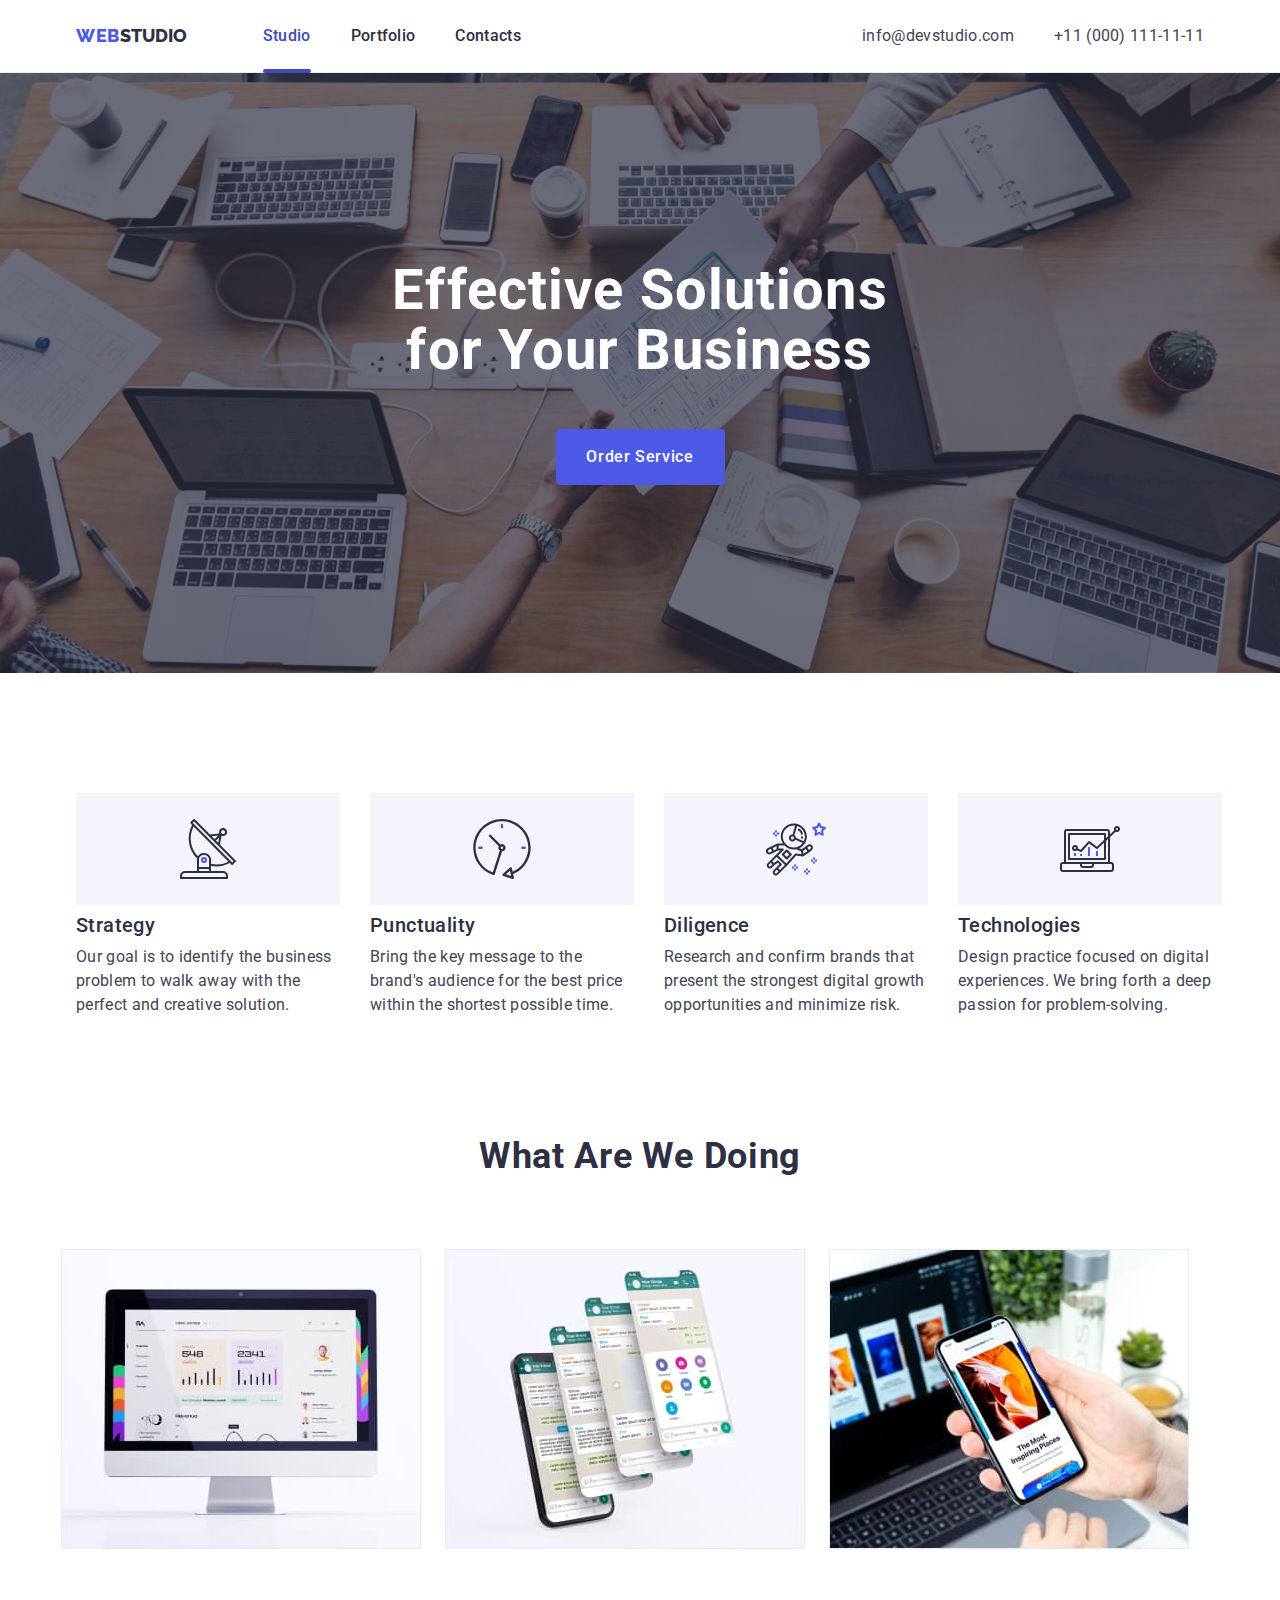
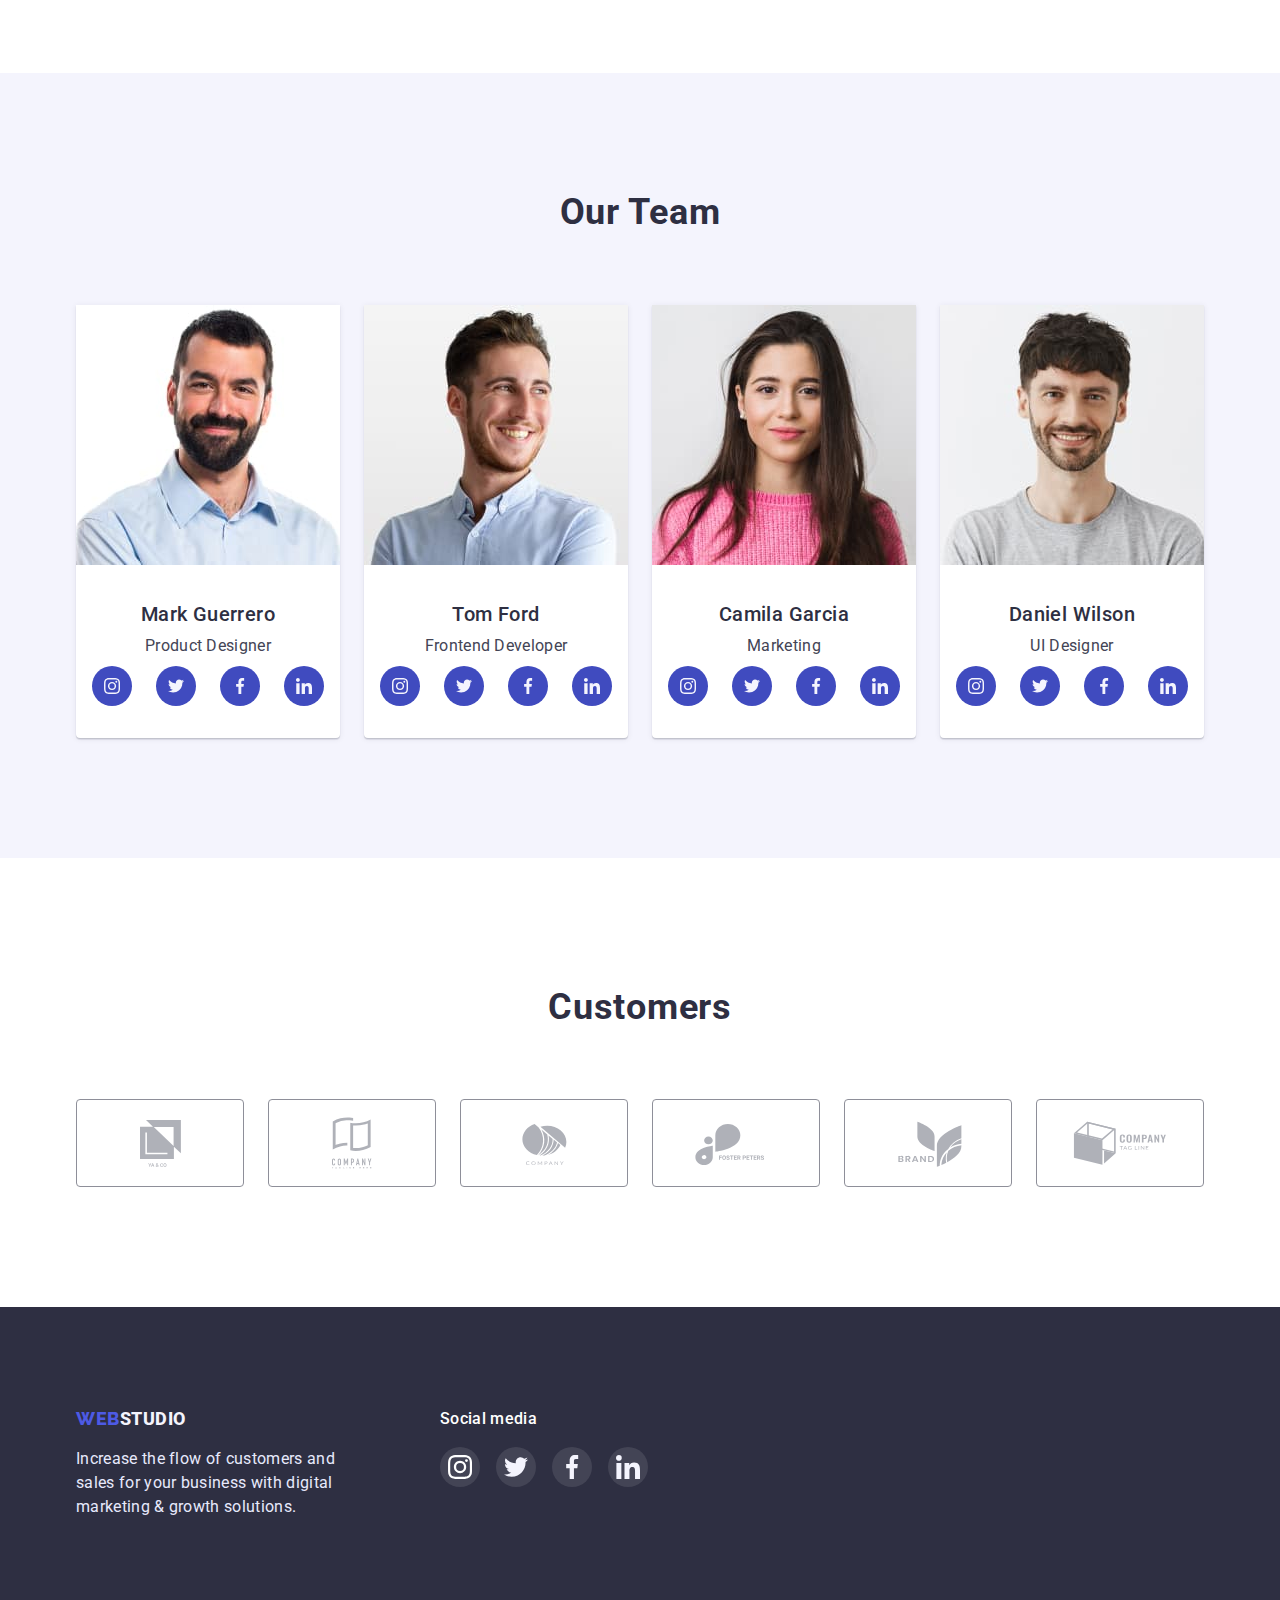
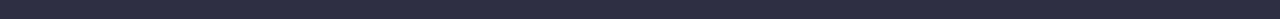
==== index.html @ 3d5b6460 "hw6 input fields" ====
<!DOCTYPE html>
<html lang="en">
  <head>
    <meta charset="UTF-8" />
    <meta http-equiv="X-UA-Compatible" content="IE=edge" />
    <meta name="viewport" content="width=device-width, initial-scale=1.0" />
    <title>Document</title>
    <link rel="preconnect" href="https://fonts.googleapis.com" />
    <link rel="preconnect" href="https://fonts.gstatic.com" crossorigin />
    <link
      href="https://fonts.googleapis.com/css2?family=Raleway:wght@400;500;600;700;800&family=Roboto:wght@400;500;700&display=swap"
      rel="stylesheet"
    />
    <link
      rel="stylesheet"
      href="https://cdnjs.cloudflare.com/ajax/libs/modern-normalize/1.1.0/modern-normalize.css"
      integrity="sha512-Y0MM+V6ymRKN2zStTqzQ227DWhhp4Mzdo6gnlRnuaNCbc+YN/ZH0sBCLTM4M0oSy9c9VKiCvd4Jk44aCLrNS5Q=="
      crossorigin="anonymous"
      referrerpolicy="no-referrer"
    />
    <link rel="stylesheet" href="./css/styles.css" />
  </head>
  <body>
    <header class="header">
      <div class="container header-container">
        <nav class="header-navigation">
          <a href="./index.html" class="header-logo link"
            ><span class="logo-blue">Web</span>Studio</a
          >
          <ul class="header-list list">
            <li class="header-item">
              <a href="./index.html" class="header-link link current">Studio</a>
            </li>
            <li class="header-item">
              <a href="./portfolio.html" class="header-link link">Portfolio</a>
            </li>
            <li class="header-item">
              <a href="" class="header-link link">Contacts</a>
            </li>
          </ul>
        </nav>
        <address>
          <ul class="list contacts-list">
            <li>
              <a href="mailto:info@devstudio.com" class="header-email link"
                >info@devstudio.com</a
              >
            </li>
            <li>
              <a href="tel:+110001111111" class="header-tel link"
                >+11 (000) 111-11-11</a
              >
            </li>
          </ul>
        </address>
      </div>
    </header>

    <main>
      <section class="hero">
        <div class="container">
          <h1 class="hero-title">
            Effective Solutions <br />for Your Business
          </h1>
          <button class="hero-button" data-modal-open type="button">
            Order Service
          </button>
        </div>
      </section>
      <!-- advantage -->
      <section class="advantage">
        <div class="container">
          <h2 class="advantage-title">Наши преимущества</h2>
          <ul class="advantage-list">
            <li class="advantage-item list">
              <div class="advantage-icon-sec">
                <svg class="advantage-icon">
                  <use href="./images/icons.svg#icon-antenna-1"></use>
                </svg>
              </div>
              <h3 class="advantage-item-title">Strategy</h3>
              <p class="advantage-paragraph">
                Our goal is to identify the business problem to walk away with
                the perfect and creative solution.
              </p>
            </li>
            <li class="advantage-item list">
              <div class="advantage-icon-sec">
                <svg class="advantage-icon">
                  <use href="./images/icons.svg#icon-clock-1"></use>
                </svg>
              </div>
              <h3 class="advantage-item-title">Punctuality</h3>
              <p class="advantage-paragraph">
                Bring the key message to the brand's audience for the best price
                within the shortest possible time.
              </p>
            </li>
            <li class="advantage-item list">
              <div class="advantage-icon-sec">
                <svg class="advantage-icon">
                  <use href="./images/icons.svg#icon-astronaut-1"></use>
                </svg>
              </div>
              <h3 class="advantage-item-title">Diligence</h3>
              <p class="advantage-paragraph">
                Research and confirm brands that present the strongest digital
                growth opportunities and minimize risk.
              </p>
            </li>
            <li class="advantage-item list">
              <div class="advantage-icon-sec">
                <svg class="advantage-icon">
                  <use href="./images/icons.svg#icon-diagram-1"></use>
                </svg>
              </div>
              <h3 class="advantage-item-title">Technologies</h3>
              <p class="advantage-paragraph">
                Design practice focused on digital experiences. We bring forth a
                deep passion for problem-solving.
              </p>
            </li>
          </ul>
        </div>
      </section>

      <!-- services -->
      <section class="services">
        <div class="container-services">
          <h2 class="services-title">What are we doing</h2>
          <ul class="services-list">
            <li class="services-item list">
              <img
                class="services-pic"
                src="./images/pc_image.jpg"
                alt="pc screen image"
                width="360"
              />
            </li>
            <li class="services-item list">
              <img
                class="services-pic"
                src="./images/mob_screens.jpg"
                alt="mob screens image"
                width="360"
              />
            </li>
            <li class="services-item list">
              <img
                class="services-pic"
                src="./images/mob_single_screen.jpg"
                alt="mob single screen"
                width="360"
              />
            </li>
          </ul>
        </div>
      </section>

      <!-- team -->

      <section class="team">
        <div class="container">
          <h2 class="team-title">Our Team</h2>
          <ul class="team-list">
            <li class="team-item list">
              <img
                class="team-image"
                src="./images/Mark.jpg"
                alt="Mark Guerrero"
                width="264"
              />
              <div class="team-information">
                <h3 class="team-name">Mark Guerrero</h3>
                <p class="team-position">Product Designer</p>

                <!-- social links -->
                <div class="icons-container">
                  <ul class="icon-flex-box list">
                    <li class="icon-mini-box">
                      <a href="#" class="team-socials">
                        <svg class="team-social-icon">
                          <use href="./images/icons.svg#icon-instagram-2"></use>
                        </svg>
                      </a>
                    </li>

                    <li class="icon-mini-box">
                      <a href="#" class="team-socials">
                        <svg class="team-social-icon">
                          <use href="./images/icons.svg#icon-twitter-1"></use>
                        </svg>
                      </a>
                    </li>

                    <li class="icon-mini-box">
                      <a href="#" class="team-socials">
                        <svg class="team-social-icon">
                          <use href="./images/icons.svg#icon-facebook-1"></use>
                        </svg>
                      </a>
                    </li>

                    <li class="icon-mini-box">
                      <a href="#" class="team-socials">
                        <svg class="team-social-icon">
                          <use href="./images/icons.svg#icon-linkedin-1"></use>
                        </svg>
                      </a>
                    </li>
                  </ul>
                </div>
              </div>
            </li>
            <li class="team-item list">
              <img
                class="team-image"
                src="./images/Tom.jpg"
                alt="Tom Ford"
                width="264"
              />
              <div class="team-information">
                <h3 class="team-name">Tom Ford</h3>
                <p class="team-position">Frontend Developer</p>
                <!-- social links -->
                <div class="icons-container">
                  <ul class="icon-flex-box list">
                    <li class="icon-mini-box">
                      <a href="#" class="team-socials">
                        <svg class="team-social-icon">
                          <use href="./images/icons.svg#icon-instagram-2"></use>
                        </svg>
                      </a>
                    </li>
                    <!-- sioc -->
                    <li class="icon-mini-box">
                      <a href="#" class="team-socials">
                        <svg class="team-social-icon">
                          <use href="./images/icons.svg#icon-twitter-1"></use>
                        </svg>
                      </a>
                    </li>

                    <li class="icon-mini-box">
                      <a href="#" class="team-socials">
                        <svg class="team-social-icon">
                          <use href="./images/icons.svg#icon-facebook-1"></use>
                        </svg>
                      </a>
                    </li>

                    <li class="icon-mini-box">
                      <a href="#" class="team-socials">
                        <svg class="team-social-icon">
                          <use href="./images/icons.svg#icon-linkedin-1"></use>
                        </svg>
                      </a>
                    </li>
                  </ul>
                </div>
              </div>
            </li>
            <li class="team-item list">
              <img
                class="team-image"
                src="./images/Camila.jpg"
                alt="Camila Garcia"
                width="264"
              />
              <div class="team-information">
                <h3 class="team-name">Camila Garcia</h3>
                <p class="team-position">Marketing</p>

                <!-- social links  -->
                <div class="icons-container">
                  <ul class="icon-flex-box list">
                    <li class="icon-mini-box">
                      <a href="#" class="team-socials">
                        <svg class="team-social-icon">
                          <use href="./images/icons.svg#icon-instagram-2"></use>
                        </svg>
                      </a>
                    </li>

                    <li class="icon-mini-box">
                      <a href="#" class="team-socials">
                        <svg class="team-social-icon">
                          <use href="./images/icons.svg#icon-twitter-1"></use>
                        </svg>
                      </a>
                    </li>

                    <li class="icon-mini-box">
                      <a href="#" class="team-socials">
                        <svg class="team-social-icon">
                          <use href="./images/icons.svg#icon-facebook-1"></use>
                        </svg>
                      </a>
                    </li>

                    <li class="icon-mini-box">
                      <a href="#" class="team-socials">
                        <svg class="team-social-icon">
                          <use href="./images/icons.svg#icon-linkedin-1"></use>
                        </svg>
                      </a>
                    </li>
                  </ul>
                </div>
              </div>
            </li>
            <li class="team-item list">
              <img
                class="team-image"
                src="./images/Daniel.jpg"
                alt="Daniel Wilson"
                width="264"
              />

              <div class="team-information">
                <h3 class="team-name">Daniel Wilson</h3>
                <p class="team-position">UI Designer</p>
                <!-- social links -->
                <div class="icons-container">
                  <ul class="icon-flex-box list">
                    <li class="icon-mini-box">
                      <a href="#" class="team-socials">
                        <svg class="team-social-icon">
                          <use href="./images/icons.svg#icon-instagram-2"></use>
                        </svg>
                      </a>
                    </li>

                    <li class="icon-mini-box">
                      <a href="#" class="team-socials">
                        <svg class="team-social-icon">
                          <use href="./images/icons.svg#icon-twitter-1"></use>
                        </svg>
                      </a>
                    </li>

                    <li class="icon-mini-box">
                      <a href="#" class="team-socials">
                        <svg class="team-social-icon">
                          <use href="./images/icons.svg#icon-facebook-1"></use>
                        </svg>
                      </a>
                    </li>

                    <li class="icon-mini-box">
                      <a href="#" class="team-socials">
                        <svg class="team-social-icon">
                          <use href="./images/icons.svg#icon-linkedin-1"></use>
                        </svg>
                      </a>
                    </li>
                  </ul>
                </div>
              </div>
            </li>
          </ul>
        </div>
      </section>
      <section class="customer-sec">
        <div class="container">
          <h2 class="customer-title">Customers</h2>
          <ul class="customer-list list">
            <li class="customer-list-item">
              <a href="" class="customer-box">
                <svg width="41px" height="47px" class="customer-icon">
                  <use href="./images/icons.svg#icon-yaco-icon"></use>
                </svg>
              </a>
            </li>
            <li class="customer-list-item">
              <a href="" class="customer-box">
                <svg width="40px" height="52px" class="customer-icon">
                  <use href="./images/icons.svg#icon-company-icon"></use>
                </svg>
              </a>
            </li>
            <li class="customer-list-item">
              <a href="" class="customer-box">
                <svg width="104px" height="56px" class="customer-icon">
                  <use href="./images/icons.svg#icon-rd-company"></use>
                </svg>
              </a>
            </li>
            <li class="customer-list-item">
              <a href="" class="customer-box">
                <svg width="104px" height="56px" class="customer-icon">
                  <use href="./images/icons.svg#icon-foster-peppers-icon"></use>
                </svg>
              </a>
            </li>
            <li class="customer-list-item">
              <a href="" class="customer-box">
                <svg width="104px" height="56px" class="customer-icon">
                  <use href="./images/icons.svg#icon-Logo"></use>
                </svg>
              </a>
            </li>
            <li class="customer-list-item">
              <a href="" class="customer-box">
                <svg width="94px" height="44px" class="customer-icon">
                  <use href="./images/icons.svg#icon-company-last-item"></use>
                </svg>
              </a>
            </li>
          </ul>
        </div>
      </section>
    </main>
    <footer class="footer">
      <div class="container footer-flex">
        <div class="footer-container">
          <a href="./index.html" class="footer-logo link"
            ><span class="logo-blue">Web</span>Studio</a
          >
          <p class="footer-paragraph">
            Increase the flow of customers and sales for your business with
            digital marketing & growth solutions.
          </p>
        </div>
        <div class="footer-links">
          <strong class="footer-title">Social media</strong>
          <ul class="footer-links-list list">
            <li class="footer-links-item">
              <a href="">
                <svg class="footer-social-icon">
                  <use href="./images/icons.svg#icon-instagram-2"></use>
                </svg>
              </a>
            </li>
            <li class="footer-links-item">
              <a href="">
                <svg class="footer-social-icon">
                  <use href="./images/icons.svg#icon-twitter-1"></use>
                </svg>
              </a>
            </li>
            <li class="footer-links-item">
              <a href="">
                <svg class="footer-social-icon">
                  <use href="./images/icons.svg#icon-facebook-1"></use>
                </svg>
              </a>
            </li>
            <li class="footer-links-item">
              <a href="">
                <svg class="footer-social-icon">
                  <use href="./images/icons.svg#icon-linkedin-1"></use>
                </svg>
              </a>
            </li>
          </ul>
        </div>
      </div>
    </footer>
    <div class="backdrop is-hidden" data-modal>
      <div class="modal">
        <button type="button" class="modal-close" data-modal-close>
          <svg class="modal-close-icon">
            <use href="./images/icons.svg#icon-Vector"></use>
          </svg>
        </button>
        <p class="modal-title">Leave your contacts and we will call you back</p>
        <form class="modal-form">
          <label >
           <span  class="modal-label"> Name </span> 
          <input type="text" name="user-name" class="modal-input">
          </label>
          <label><span class="modal-label">Tel</span >
            <input type="tel" name="phone_number" class="modal-input"/></label >
          <label><span class="modal-label">Email</span >
            <input type="email" name="email" class="modal-input"></label>

          <label><span class="modal-label">Comment</span >
            <input type="text" name="user-comment" placeholder="Text input" class="modal-input-comment"></label >
          <div class="modal-checkbox">
            <input type="checkbox" name="agreement" value="">
            <span class="modal-checkbox-text">I accept the terms and conditions of the </span> 
            <a class="modal-checkbox-link" href="">Privacy Policy</a> 
            </div>
          <button class="modal-submit-button" type="submit"><span class="send-text">Send</span></button>
        </form>

      </div>
    </div>
    <script src="./js/modal.js"></script>
  </body>
</html>
---- css/styles.css ----
:root {
  --primary-text-color: #2e2f42;
  --action-color: #404bbf;
  --primary-bg-color: #ffffff;
  --secondary-bg-color: #f4f4fd;
  --hero-color: #2e2f42;
}

p,
h1,
h2,
h3,
h4,
h5,
h6 {
  margin: 0;
}
ul {
  padding-left: 0;
  margin: 0;
}

button {
  cursor: pointer;
}
address {
  font-style: normal;
}

image {
  display: block;
  max-width: 100%;
  height: auto;
}
.container {
  width: 1158px;
  padding-left: 15px;
  padding-right: 15px;
  margin: 0 auto;
}

body {
  font-family: "Roboto", sans-serif;
}

.link {
  text-decoration: none;
}
.list {
  list-style: none;
}
.header {
  background-color: var(--primary-bg-color);
  padding-top: 24px;
  padding-bottom: 24px;
  border-bottom: 1px solid #e7e9fc;
}

.header-container {
  display: flex;
}
.header-navigation {
  display: flex;
  margin-right: auto;
}

.header-logo {
  font-family: "Raleway";
  font-style: normal;
  font-weight: 800;
  font-size: 18px;
  line-height: 1.33;
  text-transform: uppercase;
  color: var(--primary-text-color);
  margin-right: 76px;
}

.logo-blue {
  font-family: "Raleway";
  font-weight: 800;
  font-size: 18px;
  line-height: 1.33;
  letter-spacing: 0.03em;
  text-transform: uppercase;
  color: #4d5ae5;
}

.header-list {
  display: flex;
  gap: 40px;
}

.header-item {
}

.header-link {
  position: relative;
  font-weight: 500;
  font-size: 16px;
  line-height: 1.5;
  letter-spacing: 0.02em;
  color: var(--primary-text-color);
  transition-property: color;
  transition-duration: 250ms;
  transition-timing-function: cubic-bezier(0.4, 0, 0.2, 1);
}

.header-link:hover,
.header-link:focus {
  color: var(--action-color);
}

.current::after {
  display: block;
  position: absolute;
  width: 100%;
  height: 4px;
  left: 0px;
  top: 43px;
  background: #404bbf;
  border-radius: 2px;
  content: "";
}

.header-link.current {
  color: var(--action-color);
}
.contacts-list {
  display: flex;
}

.header-email {
  font-style: normal;
  font-size: 16px;
  line-height: 1.5;
  letter-spacing: 0.02em;
  color: #434455;
  transition-property: color;
  transition-duration: 250ms;
  transition-timing-function: cubic-bezier(0.4, 0, 0.2, 1);
}
.header-email:hover,
.header-email:focus {
  color: var(--action-color);
}

.header-tel {
  font-style: normal;
  font-size: 16px;
  line-height: 1.5;
  letter-spacing: 0.02em;
  color: #434455;
  margin-left: 40px;
}

/* hero */
.hero {
  padding-bottom: 188px;
  padding-top: 188px;
  text-align: center;
  background-image: linear-gradient(
      rgba(46, 47, 66, 0.7),
      rgba(46, 47, 66, 0.7)
    ),
    url(../images/hero-bg.jpg);
  max-width: 1440px;
  margin: 0 auto;
  background-repeat: no-repeat;
  background-position: center;
}

.hero-title {
  font-weight: 700;
  font-size: 56px;
  line-height: 1.07;
  text-align: center;
  letter-spacing: 0.02em;
  color: white;
}

.hero-button {
  width: 169px;
  height: 56px;
  background: #4d5ae5;
  border-radius: 4px;
  font-weight: 500;
  font-size: 16px;
  line-height: 1.5;
  letter-spacing: 0.04em;
  color: #ffffff;
  margin-top: 48px;
  padding: 0;
  border: 1px solid transparent;
  transition-property: color;
  transition-duration: 250ms;
  transition-timing-function: cubic-bezier(0.4, 0, 0.2, 1);
}

.hero-button:hover,
.hero-button:focus {
  background-color: var(--action-color);
}

/* advantages section */
.advantage {
  padding-top: 120px;
}

.advantage-title {
  display: none;
}

.advantage-list {
  display: flex;
}

.advantage-item {
  width: 264px;
}
.advantage .advantage-item:not(:last-child) {
  margin-right: 30px;
}

.advantage-item-title {
  font-weight: 500;
  font-size: 20px;
  line-height: 1.2;
  letter-spacing: 0.02em;
  color: var(--primary-text-color);
}

.advantage-icon-sec {
  display: flex;
  justify-content: center;
  align-items: center;
  width: 264px;
  height: 112px;
  background-color: #f4f4fd;
  margin-bottom: 8px;
}
.advantage-icon {
  width: 60px;
  height: 64px;
}

.advantage-paragraph {
  font-size: 16px;
  line-height: 1.5;
  letter-spacing: 0.02em;
  color: #434455;
  margin-top: 8px;
}

/* what we are doing/ our services */
.container-services {
  width: 1158px;
  margin: 0 auto;
}
.services {
  padding-top: 120px;
  padding-bottom: 120px;
}

.services-title {
  font-weight: 700;
  font-size: 36px;
  line-height: 1.11;
  text-align: center;
  letter-spacing: 0.02em;
  text-transform: capitalize;
  color: var(--primary-text-color);
  margin-bottom: 72px;
}

.services-list {
  display: flex;
  gap: 24px;
}

.services-item {
}
.services-pic {
}

/* team */

.team {
  background-color: var(--secondary-bg-color);
  padding-bottom: 120px;
  padding-top: 120px;
}

.team-title {
  font-weight: 700;
  font-size: 36px;
  line-height: 1.11;
  text-align: center;
  letter-spacing: 0.02em;
  text-transform: capitalize;
  color: var(--primary-text-color);
  margin-bottom: 72px;
}

.team-list {
  display: flex;
}

.team-item {
  background-color: var(--primary-bg-color);
  width: 264px;
  box-shadow: 0px 1px 6px rgba(46, 47, 66, 0.08),
    0px 1px 1px rgba(46, 47, 66, 0.16), 0px 2px 1px rgba(46, 47, 66, 0.08);
  border-radius: 0px 0px 4px 4px;
  margin-right: 24px;
}
.team-item:last-child {
  margin-right: 0px;
}
.team-image {
}

.team-information {
  padding-top: 32px;
  padding-bottom: 32px;
}
.team-name {
  font-weight: 500;
  font-size: 20px;
  line-height: 1.2;
  text-align: center;
  letter-spacing: 0.02em;
  color: var(--primary-text-color);
  margin-bottom: 8px;
}
.team-position {
  font-size: 16px;
  line-height: 1.5;
  text-align: center;
  letter-spacing: 0.02em;
  color: #434455;
}

.icons-container {
  width: 232;
  margin-right: auto;
  margin-left: auto;
  margin-top: 8px;
}
.icon-flex-box {
  display: flex;
  justify-content: center;
  gap: 24px;
}
.icon-mini-box {
}
.team-socials {
  display: flex;
  justify-content: center;
  align-items: center;
  width: 40px;
  height: 40px;
  background-color: #404bbf;
  border-radius: 50%;
  transition-property: background-color;
  transition-duration: 250ms;
  transition-timing-function: cubic-bezier(0.4, 0, 0.2, 1);
}
.team-socials:hover,
.team-socials:focus {
  background-color: #4d5ae5;
}

.team-social-icon {
  width: 16px;
  height: 16px;
  fill: #f4f4fd;
}

/* footer */
.footer {
  background: var(--hero-color);
  padding-top: 100px;
  padding-bottom: 100px;
}
.footer-logo {
  font-weight: 800;
  font-size: 18px;
  line-height: 1.16;
  letter-spacing: 0.03em;
  text-transform: uppercase;
  color: #f4f4fd;
  margin-bottom: 16px;
  display: block;
}

.footer-paragraph {
  font-size: 16px;
  line-height: 1.5;
  letter-spacing: 0.02em;
  color: #e7e9fc;
  width: 264px;
}
.footer-flex {
  display: flex;
}
.footer-links {
  text-align: start;
  display: inline-block;
  margin-left: 100px;
}
.footer-title {
  font-family: "Roboto";
  font-weight: 500;
  font-size: 16px;
  line-height: 1.5;
  letter-spacing: 0.02em;
  color: #ffffff;
}
.footer-links-list {
  display: flex;
  gap: 16px;
  margin-top: 16px;
}
.footer-links-item {
  display: flex;
  width: 40px;
  height: 40px;
  border-radius: 50%;
  background-color: rgba(255, 255, 255, 0.1);
  justify-content: center;
  align-items: center;
  transition-property: background-color;
  transition-duration: 250ms;
  transition-timing-function: cubic-bezier(0.4, 0, 0.2, 1);
}

.footer-social-icon {
  width: 24px;
  height: 24px;
  display: flex;
  background-position: center;
  fill: #ffffff;
}

.footer-links-item:is(:hover, :focus) {
  background-color: #31D0AA;
}

/* customers */
.customer-sec {
  padding-top: 130px;
  padding-bottom: 120px;
}

.customer-title {
  font-weight: 700;
  font-size: 36px;
  line-height: 1.11;
  text-align: center;
  letter-spacing: 0.02em;
  text-transform: capitalize;
  color: var(--primary-text-color);
  margin-bottom: 72px;
}

.customer-list {
  display: flex;
  gap: 24px;
}

.customer-icon {
  fill: #afb1b8;
}

.customer-box {
  display: flex;
  justify-content: center;
  align-items: center;
  width: 168px;
  height: 88px;
  border: 1px solid #8e8f99;
  border-radius: 4px;

  transition-property: border-color;
  transition-duration: 250ms;
  transition-timing-function: cubic-bezier(0.4, 0, 0.2, 1);

  transition-property: fill;
  transition-duration: 250ms;
  transition-timing-function: cubic-bezier(0.4, 0, 0.2, 1);
}

.customer-box:is(:hover, :focus) {
  border-color: #404bbf;
}
.customer-box:is(:hover, :focus) .customer-icon {
  fill: #404bbf;
}

/* modal */
.backdrop {
  position: fixed;
  top: 0px;
  width: 100%;
  height: 100%;
  background-color: rgba(46, 47, 66, 0.4);
  transition: opacity 250ms linear, visibility 250ms linear;
}
.modal {
  background-color: #fff;
  width: 408px;
  min-height: 516px;
  position: absolute;
  top: 50%;
  left: 50%;
  transform: translate(-50%, -50%) scale(1);
  border-radius: 4px;
  padding: 24px;
  transition: transform 250ms linear;
}

.backdrop.is-hidden.modal {
  transform: translate(-50%, -50%) scale(1.1);
}
.modal-close {
  width: 24px;
  height: 24px;
  background-color: #e7e9fc;
  border-radius: 50%;
  display: flex;
  align-items: center;
  justify-content: center;
  margin-left: auto;
  padding: 0;
  border: 1px solid rgba(0, 0, 0, 0.1);
}

.modal-close:is(:hover, :focus) {
  background-color: var(--action-color);
}
.modal-close:is(:hover, :focus) .modal-close-icon {
  fill: #f4f4fd;
}

.modal-close-icon {
  fill: #2e2f42;
  width: 8px;
  height: 8px;
}
.is-hidden {
  opacity: 0;
  visibility: hidden;
  pointer-events: none;
}
.modal-title {
font-weight: 500;
font-size: 16px;
line-height: 1.5;
text-align: center;
letter-spacing: 0.02em;
color: #2E2F42;
padding-top: 24px;
margin-bottom: 16px;
}
.modal-form {
}
.modal-input {
  margin-bottom: 8px;
  height: 40px;
  width: 100%;
  background-color:transparent;
  border-radius: 4px;
  border: 1px solid rgba(33, 33, 33, 0.2);
}
.modal-label{
font-size: 12px;
line-height: 1.17;
letter-spacing: 0.04em;
color: #8E8F99;
padding-bottom: 4px;
display: inline-block;
}
.modal-input-comment{
  height: 120px;
  margin-bottom: 8px;
  width: 100%;
  background-color: #FCFCFC;
  border-radius: 4px;
  border: 1px solid rgba(33, 33, 33, 0.2);

}

.modal-input-comment::placeholder{
  font-size: 12px;
  text-align:center;
  position: absolute;
}

.modal-checkbox{
  display: flex;
  gap: 8px;
  margin-bottom: 24px;
}
.modal-checkbox-text{
  font-weight: 400;
font-size: 12px;
line-height: 1.17;
letter-spacing: 0.04em;
color: #757575;
}

.modal-checkbox-link{
color: #4D5AE5;

font-weight: 400;
font-size: 12px;
line-height: 1.17;
letter-spacing: 0.04em;
}

.modal-submit-button{
  display: block;
  margin: auto;
  
  padding: 16px 32px 16px 32px;
  align-items: center;
  text-align: center;
  background-color:#4D5AE5 ;
  color: white;
border: none;


  box-shadow: 0px 4px 4px rgba(0, 0, 0, 0.15);
border-radius: 4px;
}

.send-text{
  margin: auto;
  display: inline-block;
  width: 105px;
  height: 24px;
  font-weight: 500;
font-size: 16px;
line-height:1.5;
text-align: center;
letter-spacing: 0.04em;
margin: auto;
color: #FFFFFF;
}


/* portfolio */

.projects {
  background-color: var(--primary-bg-color);
  padding-top: 96px;
  padding-bottom: 120px;
}

.projects-title {
  display: none;
}

.projects-list {
  display: flex;
  justify-content: center;
  margin-bottom: 72px;
}

.projects-item {
  margin-left: 24px;
}
.projects-item:first-child {
  margin-left: 0;
}
.projects-button {
  padding-top: 12px;
  padding-right: 24px;
  padding-bottom: 12px;
  padding-left: 24px;
  background: #f4f4fd;
  border: 1px solid #e7e9fc;
  border-radius: 4px;
  font-weight: 500;
  font-size: 16px;
  line-height: 1.5;
  align-items: center;
  text-align: center;
  letter-spacing: 0.04em;
  color: #4d5ae5;
  cursor: pointer;

  transition-property: background-color;
  transition-duration: 250ms;
  transition-timing-function: cubic-bezier(0.4, 0, 0.2, 1);

  transition-property: color;
  transition-duration: 250ms;
  transition-timing-function: cubic-bezier(0.4, 0, 0.2, 1);

  transition-property: box-shadow;
  transition-duration: 250ms;
  transition-timing-function: cubic-bezier(0.4, 0, 0.2, 1);
}
.projects-button:hover,
.projects-button:focus {
  background-color: #404bbf;
  color: #ffffff;
  box-shadow: 0px 3px 1px rgba(0, 0, 0, 0.1), 0px 2px 1px rgba(0, 0, 0, 0.08),
    0px 2px 2px rgba(0, 0, 0, 0.12);
}

/* наши работы */

.jobs-title {
  display: none;
}

.jobs-pic-thumb {
  overflow: hidden;
  position: relative;
}
.jobs-list {
  display: flex;
  flex-wrap: wrap;
  column-gap: 23px;
  row-gap: 48px;
  position: relative;
}

.jobs-item:is(:hover, :focus) .overlay {
  transform: translatey(0);
}

.overlay {
  position: absolute;
  top: 0px;
  padding: 40px 32px 164px 32px;
  width: 100%;
  height: 100%;
  background-color: #4d5ae5;

  transform: translatey(100%);
  transition: transform 250ms linear;
  transition-timing-function: cubic-bezier(0.4, 0, 0.2, 1);
}

.text-absolute {
  font-style: normal;
  font-size: 16px;
  line-height: 1.5;
  letter-spacing: 0.02em;
  color: #f4f4fd;
}

.jobs-item {
}

.jobs-link {
  display: block;

  transition-property: box-shadow;
  transition-duration: 250ms;
  transition-timing-function: cubic-bezier(0.4, 0, 0.2, 1);
}

.jobs-link:hover,
.jobs-link:focus {
  box-shadow: 0px 1px 6px rgba(46, 47, 66, 0.08),
    0px 1px 1px rgba(46, 47, 66, 0.16), 0px 2px 1px rgba(46, 47, 66, 0.08);
}

.jobs-pic {
  display: block;
  max-width: 100%;
  height: auto;
  overflow: hidden;
}

.jobs-aftertitle {
  font-weight: 500;
  font-size: 20px;
  line-height: 1.2;
  letter-spacing: 0.02em;
  color: #2e2f42;
  margin-bottom: 8px;
}

.jobs-paragraph {
  font-size: 16px;
  line-height: 1.5;
  letter-spacing: 0.02em;
  color: #434455;
}

.jobs-information {
  padding: 32px 16px 32px 16px;
  border-left: 1px solid #e7e9fc;
  border-right: 1px solid #e7e9fc;
  border-bottom: 1px solid #e7e9fc;
}
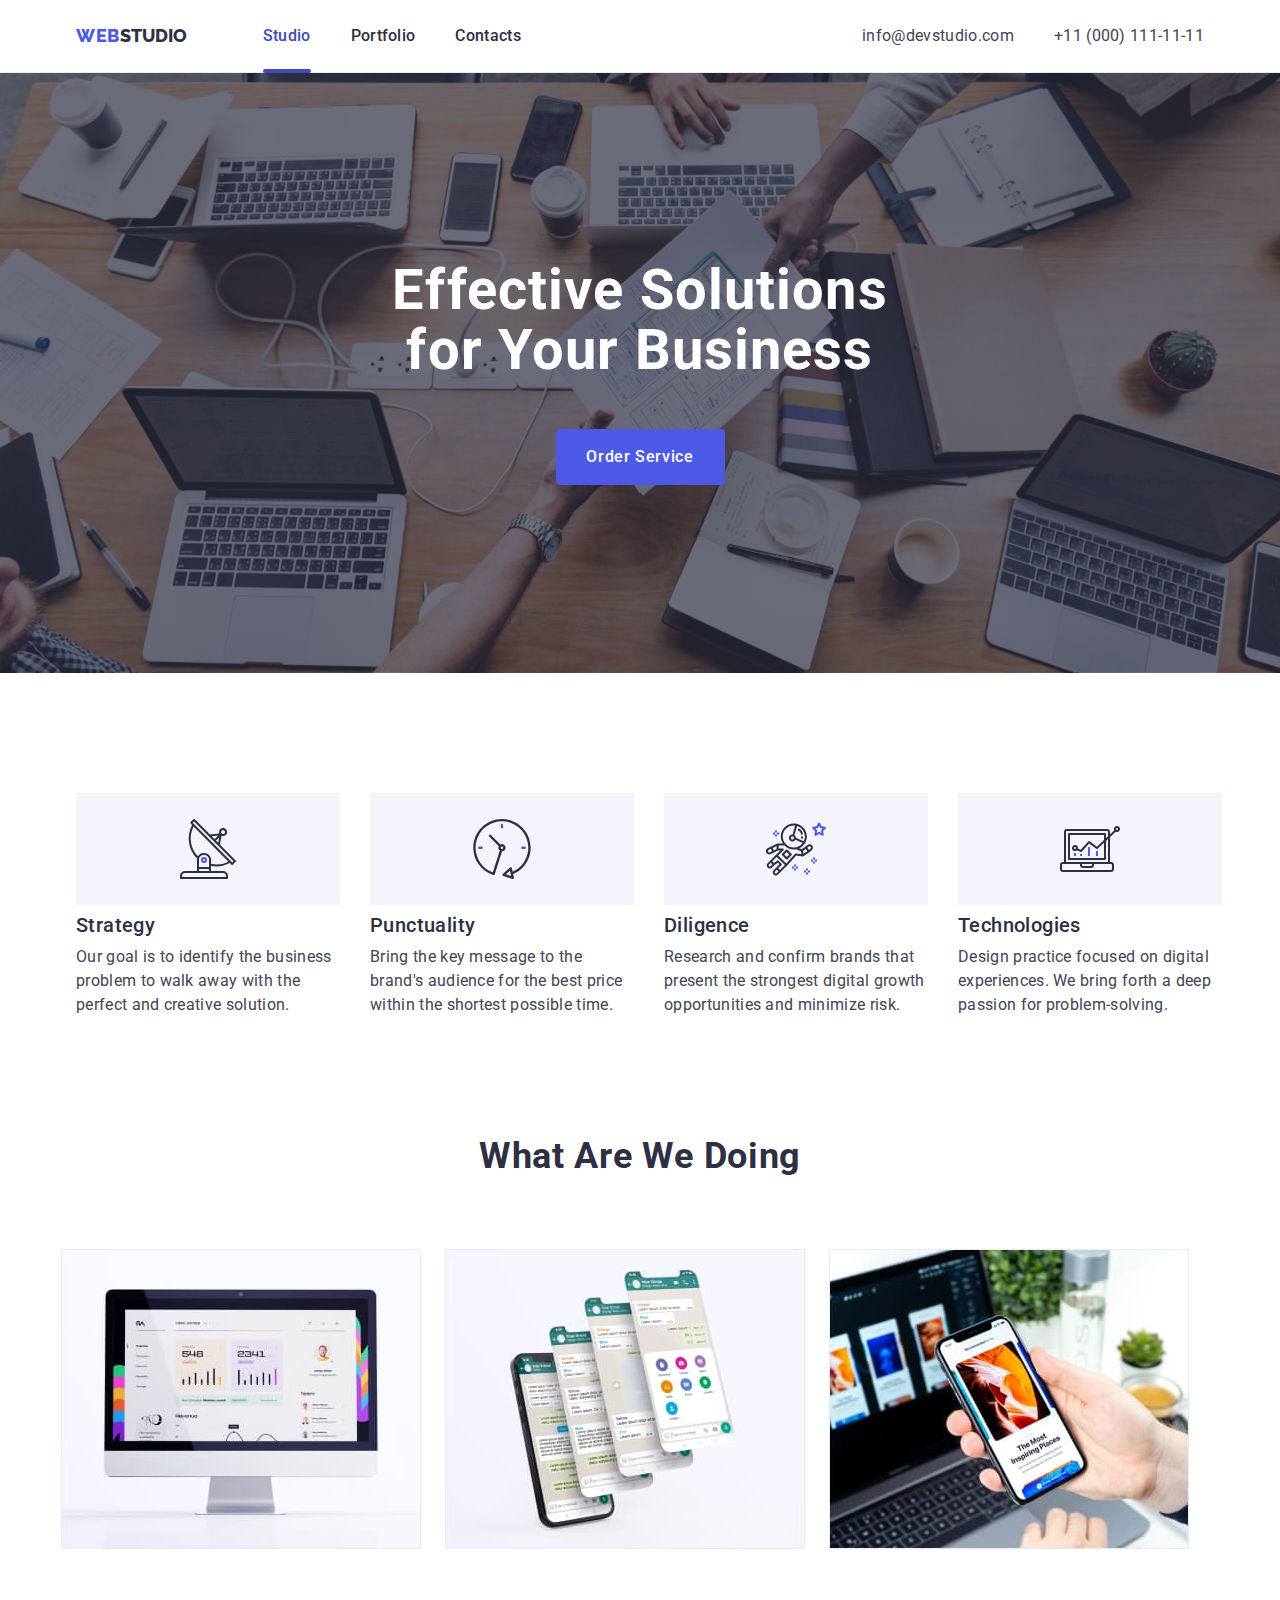
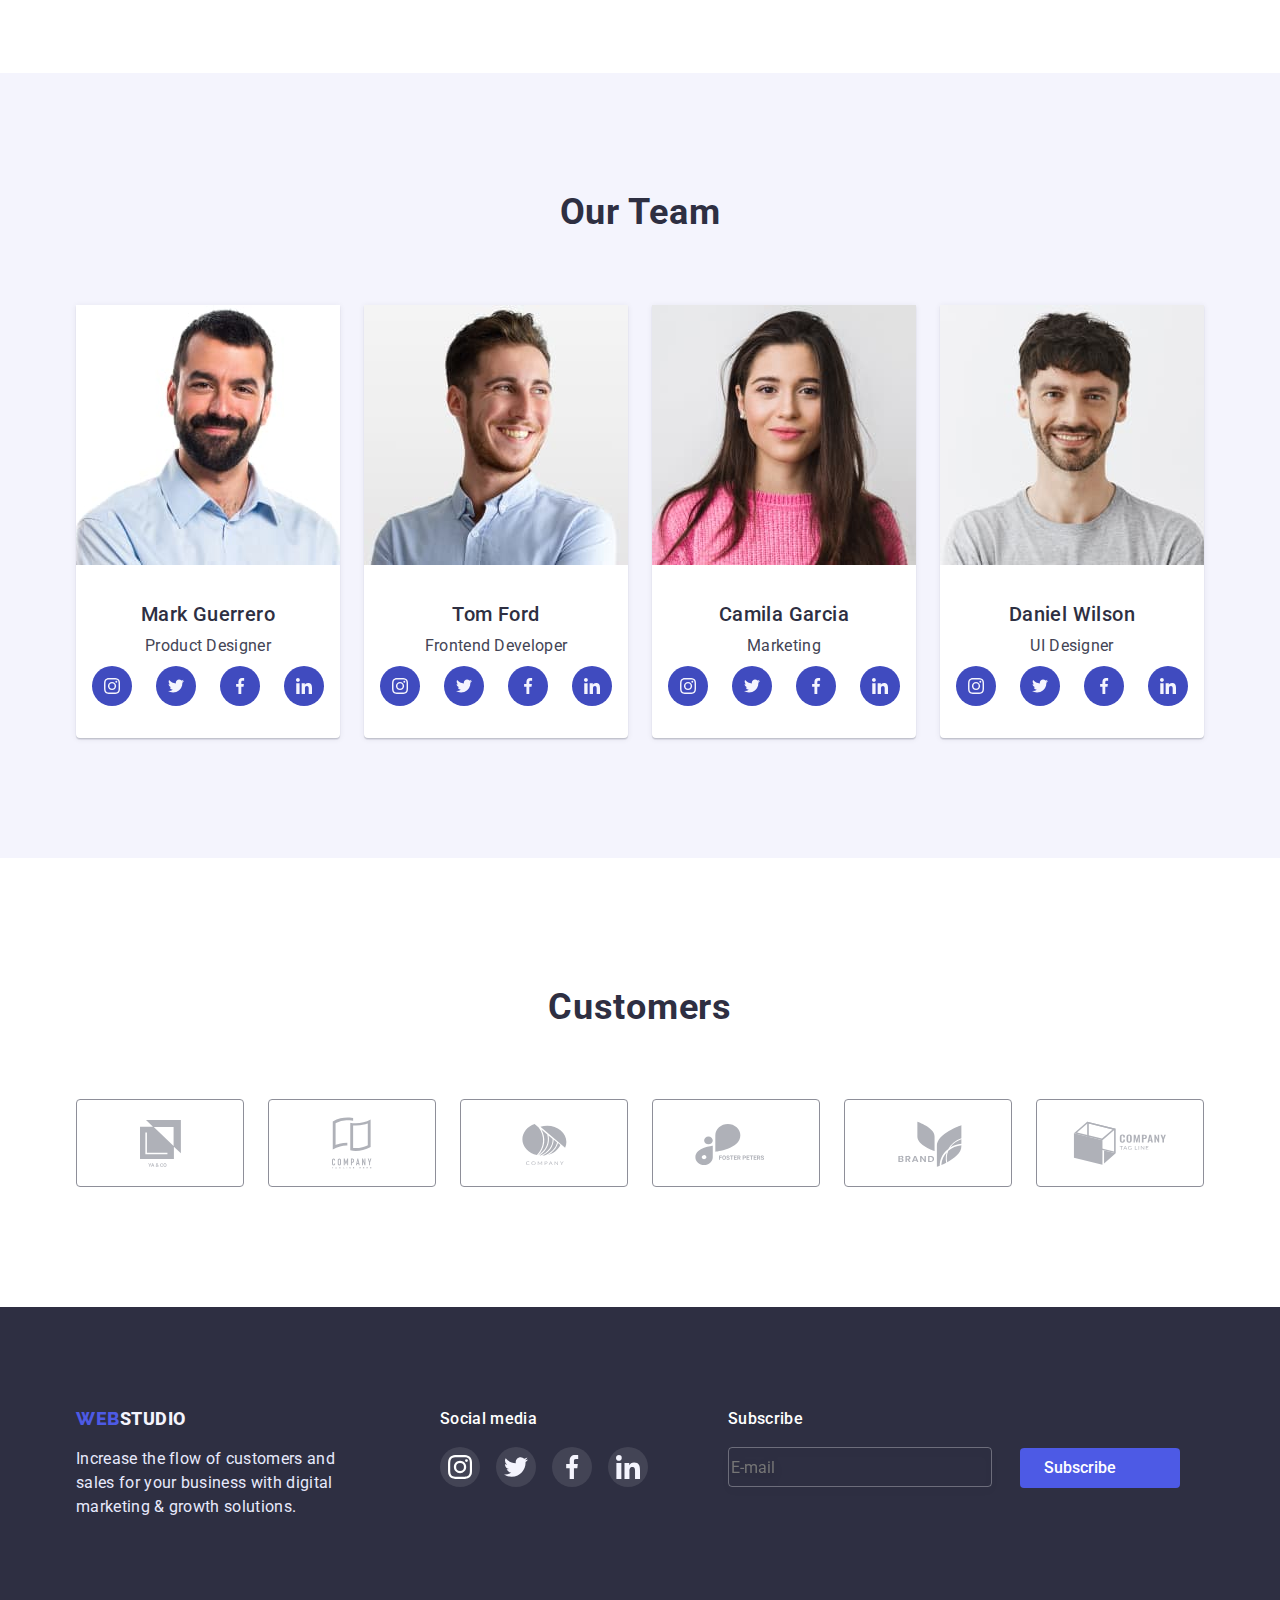
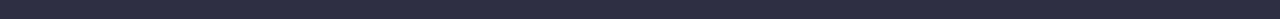
==== commit ae02a223: "hw06" ====
--- a/index.html
+++ b/index.html
@@ -455,6 +455,18 @@
             </li>
           </ul>
         </div>
+        <div class="footer-subscribe">
+          <strong class="footer-title">Subscribe</strong>
+          <form class="footer-form">
+            <input
+              type="email-footer"
+              name="email"
+              placeholder="E-mail"
+              class="footer-email"
+            />
+            <button type="submit" class="footer-button">Subscribe</button>
+          </form>
+        </div>
       </div>
     </footer>
     <div class="backdrop is-hidden" data-modal>
@@ -466,25 +478,39 @@
         </button>
         <p class="modal-title">Leave your contacts and we will call you back</p>
         <form class="modal-form">
-          <label >
-           <span  class="modal-label"> Name </span> 
-          <input type="text" name="user-name" class="modal-input">
+          <label>
+            <span class="modal-label"> Name </span>
+            <input type="text" name="user-name" class="modal-input" required />
           </label>
-          <label><span class="modal-label">Tel</span >
-            <input type="tel" name="phone_number" class="modal-input"/></label >
-          <label><span class="modal-label">Email</span >
-            <input type="email" name="email" class="modal-input"></label>
-
-          <label><span class="modal-label">Comment</span >
-            <input type="text" name="user-comment" placeholder="Text input" class="modal-input-comment"></label >
+          <label
+            ><span class="modal-label">Tel</span>
+            <input type="tel" name="phone_number" class="modal-input" required
+          /></label>
+          <label
+            ><span class="modal-label">Email</span>
+            <input type="email" name="email" class="modal-input" required
+          /></label>
+
+          <label
+            ><span class="modal-label">Comment</span>
+            <textarea
+              class="modal-comment-textarea"
+              name="comment"
+              rows="5"
+              placeholder="Text input"
+            ></textarea>
+          </label>
           <div class="modal-checkbox">
-            <input type="checkbox" name="agreement" value="">
-            <span class="modal-checkbox-text">I accept the terms and conditions of the </span> 
-            <a class="modal-checkbox-link" href="">Privacy Policy</a> 
-            </div>
-          <button class="modal-submit-button" type="submit"><span class="send-text">Send</span></button>
+            <input type="checkbox" name="agreement" value="" />
+            <span class="modal-checkbox-text"
+              >I accept the terms and conditions of the
+            </span>
+            <a class="modal-checkbox-link" href="">Privacy Policy</a>
+          </div>
+          <button class="modal-submit-button" type="submit">
+            <span class="send-text">Send</span>
+          </button>
         </form>
-
       </div>
     </div>
     <script src="./js/modal.js"></script>
--- a/css/styles.css
+++ b/css/styles.css
@@ -446,6 +446,42 @@
   background-color: #31D0AA;
 }
 
+
+
+.footer-subscribe {
+     text-align: start;
+    display: inline-block;
+    margin-left: 80px;}
+
+.footer-form {
+  margin-top: 16px;
+
+}
+
+.footer-email {
+  height: 40px;
+  width: 264px;
+  background-color: transparent;
+  border-radius: 4px;
+  outline: none;
+  border: 1px solid rgba(255, 255, 255, 0.3);
+  filter: drop-shadow(0px 4px 4px rgba(0, 0, 0, 0.15));
+  border-radius: 4px;
+margin-right: 24px;}
+
+.footer-button {
+  display: inline-block;
+  padding: 8px 64px 8px 24px;
+  border: none;
+  background: #4D5AE5;
+  border-radius: 4px;
+  color: #FFFFFF;
+  font-weight: 500;
+    font-size: 16px;
+    line-height: 1.5;
+    
+}
+
 /* customers */
 .customer-sec {
   padding-top: 130px;
@@ -491,6 +527,7 @@
 }
 
 .customer-box:is(:hover, :focus) {
+  outline: none;
   border-color: #404bbf;
 }
 .customer-box:is(:hover, :focus) .customer-icon {
@@ -571,7 +608,15 @@
   background-color:transparent;
   border-radius: 4px;
   border: 1px solid rgba(33, 33, 33, 0.2);
-}
+  outline: none;
+  
+}
+.modal-input:focus,
+.modal-input:hover {
+  border-color: var(--action-color);
+} 
+
+
 .modal-label{
 font-size: 12px;
 line-height: 1.17;
@@ -580,15 +625,27 @@
 padding-bottom: 4px;
 display: inline-block;
 }
-.modal-input-comment{
+.modal-comment-textarea{
+  resize: none;
   height: 120px;
   margin-bottom: 8px;
   width: 100%;
   background-color: #FCFCFC;
   border-radius: 4px;
   border: 1px solid rgba(33, 33, 33, 0.2);
-
-}
+  font-size: 12px;
+ line-height: 1.17;
+  letter-spacing: 0.04em;
+  color: rgba(117, 117, 117, 0.5);
+
+}
+
+.modal-comment-textarea:focus,
+.modal-comment-textarea:hover {
+  outline: none;
+  border-color: var(--action-color);
+}
+
 
 .modal-input-comment::placeholder{
   font-size: 12px;
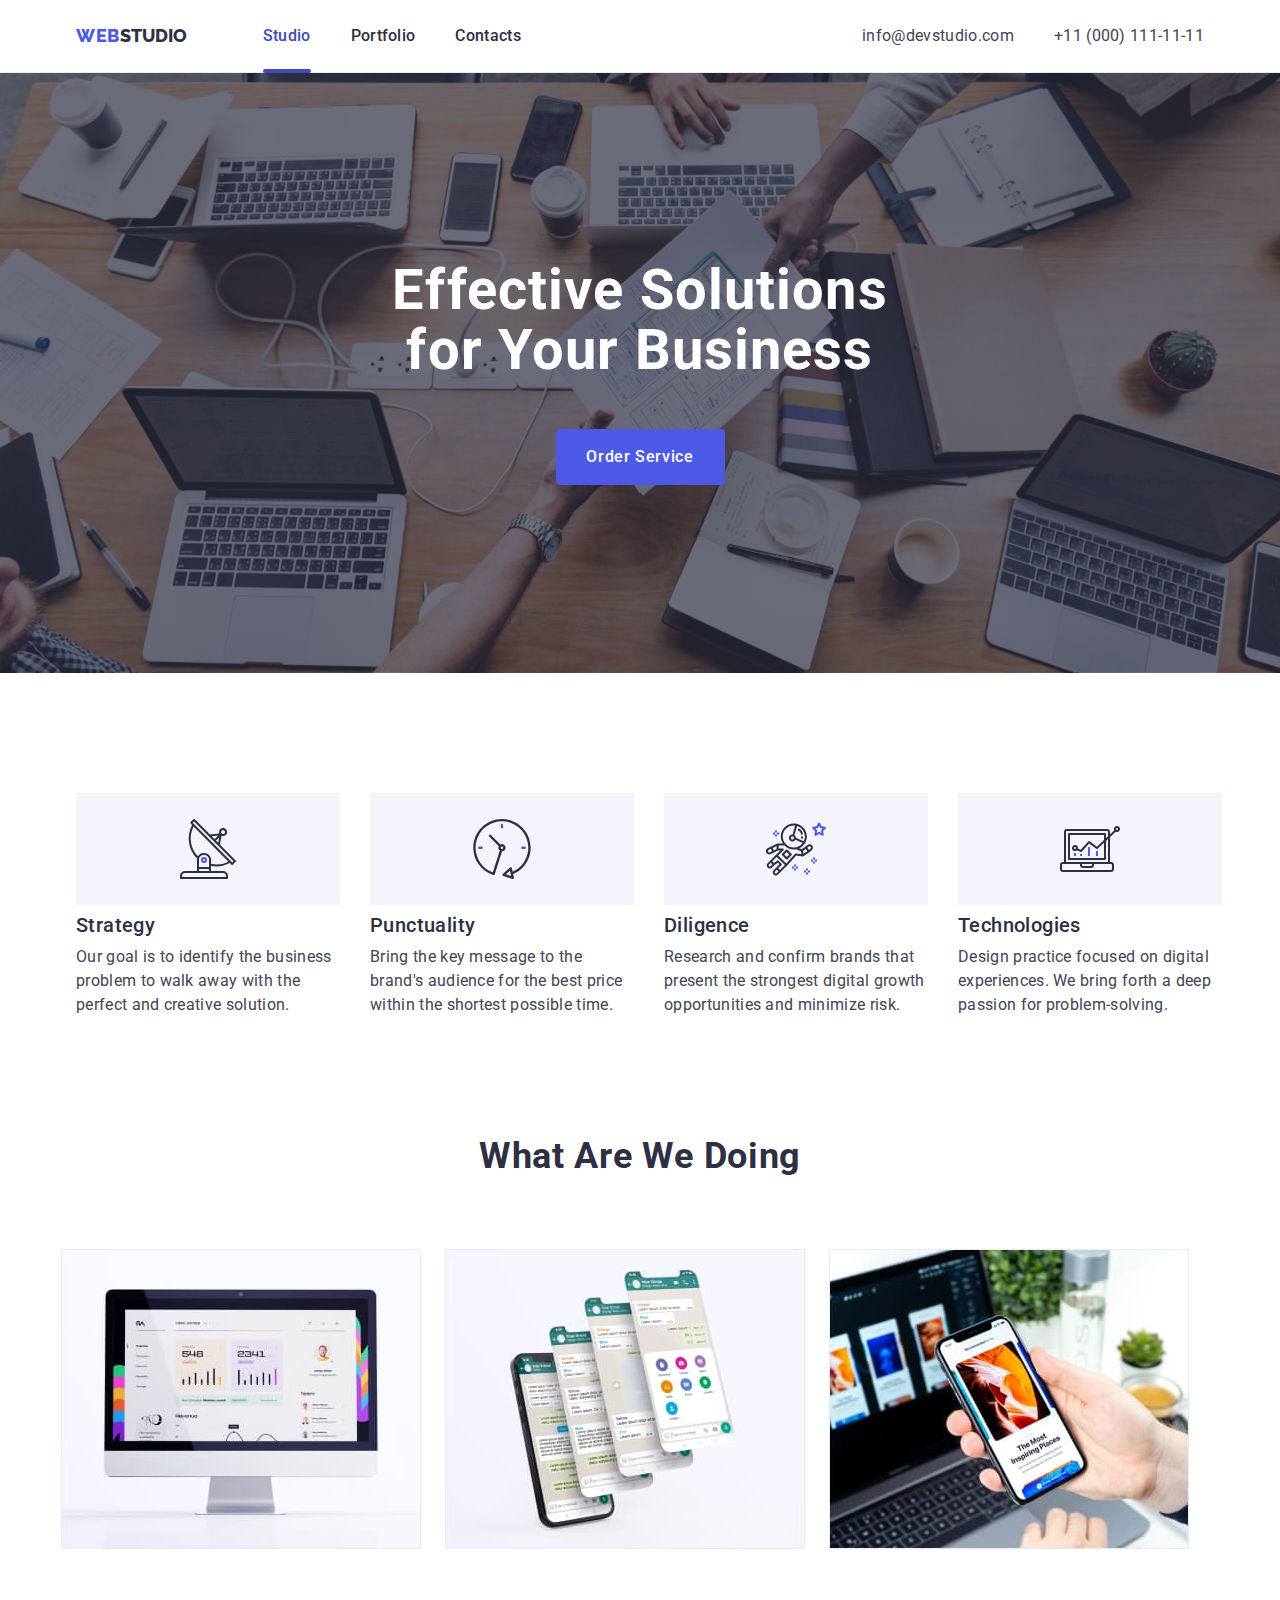
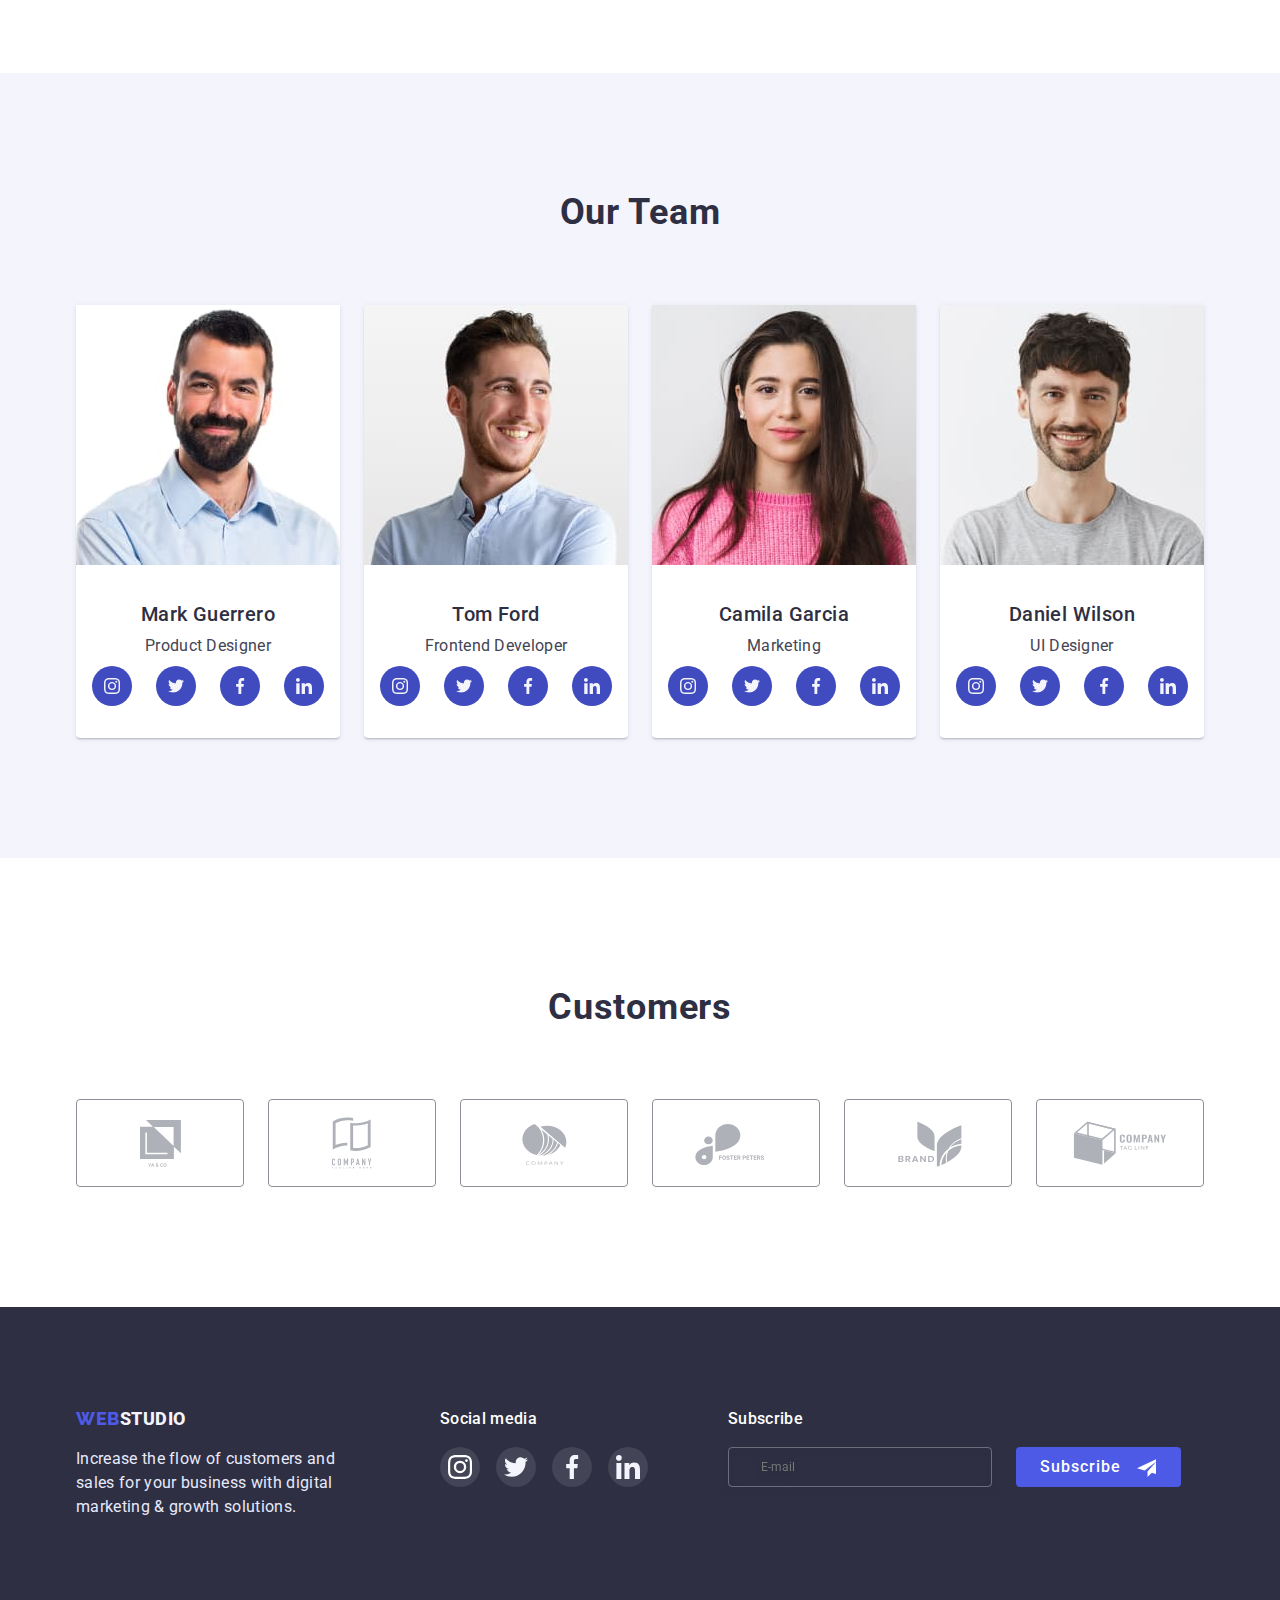
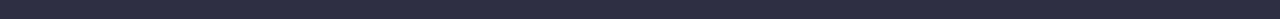
==== commit 3aaea035: "hw6" ====
--- a/index.html
+++ b/index.html
@@ -459,12 +459,26 @@
           <strong class="footer-title">Subscribe</strong>
           <form class="footer-form">
             <input
-              type="email-footer"
+              type="email"
               name="email"
               placeholder="E-mail"
               class="footer-email"
             />
-            <button type="submit" class="footer-button">Subscribe</button>
+            <!-- <input type="button" name="button" class="footer-button" value="Subscribe"> -->
+            <button type="button" class="footer-button">
+              Subscribe<svg
+                class="subscribe-icon"
+                xmlns="http://www.w3.org/2000/svg"
+                width="24"
+                height="24"
+                fill="none"
+              >
+                <path
+                  fill="#fff"
+                  d="M24 2 0 13.25l7.67 2.367L19.5 6.375l-8.998 10.116.007.003-.009-.003V22l4.301-4.182 5.45 1.682L24 2Z"
+                />
+              </svg>
+            </button>
           </form>
         </div>
       </div>
@@ -478,30 +492,59 @@
         </button>
         <p class="modal-title">Leave your contacts and we will call you back</p>
         <form class="modal-form">
-          <label>
-            <span class="modal-label"> Name </span>
-            <input type="text" name="user-name" class="modal-input" required />
-          </label>
-          <label
-            ><span class="modal-label">Tel</span>
-            <input type="tel" name="phone_number" class="modal-input" required
-          /></label>
-          <label
-            ><span class="modal-label">Email</span>
-            <input type="email" name="email" class="modal-input" required
-          /></label>
-
+          <div class="modal-field">
+            <label class="modal-label" for="user-name">Tel</label>
+            <div class="input-wrap">
+              <input
+                type="text"
+                name="user-name"
+                class="modal-input"
+                required
+              />
+              <svg class="modal-icon">
+                <use href="./images/icons.svg#icon-person-black"></use>
+              </svg>
+            </div>
+          </div>
+          <div class="modal-field">
+            <label class="modal-label" for="user-number">Tel</label>
+            <div class="input-wrap">
+              <input
+                type="tel"
+                name="user-number"
+                class="modal-input"
+                required
+              /><svg class="modal-icon">
+                <use href="./images/icons.svg#icon-phone"></use>
+              </svg>
+            </div>
+          </div>
+          <div class="modal-field">
+            <label class="modal-label" for="user-email">Email</label>
+            <div class="input-wrap">
+              <input
+                type="email"
+                name="user-email"
+                class="modal-input"
+                required
+              />
+              <svg class="modal-icon">
+                <use href="./images/icons.svg#icon-email-black"></use>
+              </svg>
+            </div>
+          </div>
           <label
             ><span class="modal-label">Comment</span>
             <textarea
               class="modal-comment-textarea"
               name="comment"
               rows="5"
+              required
               placeholder="Text input"
             ></textarea>
           </label>
           <div class="modal-checkbox">
-            <input type="checkbox" name="agreement" value="" />
+            <input type="checkbox" name="agreement" value="" required />
             <span class="modal-checkbox-text"
               >I accept the terms and conditions of the
             </span>
--- a/css/styles.css
+++ b/css/styles.css
@@ -443,19 +443,18 @@
 }
 
 .footer-links-item:is(:hover, :focus) {
-  background-color: #31D0AA;
-}
-
-
+  background-color: #31d0aa;
+}
 
 .footer-subscribe {
-     text-align: start;
-    display: inline-block;
-    margin-left: 80px;}
+  text-align: start;
+  display: inline-block;
+  margin-left: 80px;
+}
 
 .footer-form {
+  display: flex;
   margin-top: 16px;
-
 }
 
 .footer-email {
@@ -467,19 +466,67 @@
   border: 1px solid rgba(255, 255, 255, 0.3);
   filter: drop-shadow(0px 4px 4px rgba(0, 0, 0, 0.15));
   border-radius: 4px;
-margin-right: 24px;}
+  font-size: 12px;
+  line-height: 2;
+  padding-top: 8px;
+  padding-bottom: 8px;
+  padding-left: 16px;
+  color: #ffffff;
+}
 
 .footer-button {
-  display: inline-block;
-  padding: 8px 64px 8px 24px;
+  box-sizing: border-box;
+  width: 165px;
+  height: 40px;
+  background: #4d5ae5;
+  justify-content: center;
+  outline: none;
+  padding-top: 8px;
+  padding-bottom: 8px;
+  padding-left: 24px;
+  padding-right: 25px;
+  outline: none;
+  margin-left: 24px;
+  font-weight: 500;
+  font-size: 16px;
+  line-height: 1.5;
+  color: #ffffff;
+  display: flex;
+  align-items: center;
+  text-align: center;
+  letter-spacing: 0.06em;
+  border: none;
+  border-radius: 4px;
+  gap: 16px;
+}
+
+.footer-button:hover {
+  background-color: #404bbf;
+}
+
+/* position: relative; */
+/* padding: 8px 64px 8px 24px;
   border: none;
   background: #4D5AE5;
   border-radius: 4px;
   color: #FFFFFF;
   font-weight: 500;
-    font-size: 16px;
-    line-height: 1.5;
-    
+  font-size: 16px;
+  line-height: 1.5;
+  outline: none; */
+
+.subscribe-icon {
+  justify-content: center;
+
+  /* left: 117px;
+  position: absolute; */
+}
+
+.footer-email::placeholder {
+  padding: 8px 212px 8px 16px;
+  font-weight: 400;
+  font-size: 12px;
+  line-height: 2;
 }
 
 /* customers */
@@ -590,54 +637,77 @@
   pointer-events: none;
 }
 .modal-title {
-font-weight: 500;
-font-size: 16px;
-line-height: 1.5;
-text-align: center;
-letter-spacing: 0.02em;
-color: #2E2F42;
-padding-top: 24px;
-margin-bottom: 16px;
+  font-weight: 500;
+  font-size: 16px;
+  line-height: 1.5;
+  text-align: center;
+  letter-spacing: 0.02em;
+  color: #2e2f42;
+  padding-top: 24px;
+  margin-bottom: 16px;
 }
 .modal-form {
 }
 .modal-input {
-  margin-bottom: 8px;
+  padding-left: 30px;
   height: 40px;
   width: 100%;
-  background-color:transparent;
+  background-color: transparent;
   border-radius: 4px;
   border: 1px solid rgba(33, 33, 33, 0.2);
   outline: none;
-  
+  position: relative;
+  transition-property: border-color;
+  transition-duration: 250ms;
+  transition-timing-function: cubic-bezier(0.4, 0, 0.2, 1);
+}
+
+.modal-field {
+  margin-bottom: 8px;
+}
+.input-wrap {
+  position: relative;
+}
+
+.modal-icon {
+  width: 18px;
+  height: 18px;
+  position: absolute;
+  top: 50%;
+  left: 5px;
+  transform: translateY(-50%);
+  transition-property: border-color;
+  transition-duration: 250ms;
+  transition-timing-function: cubic-bezier(0.4, 0, 0.2, 1);
 }
 .modal-input:focus,
 .modal-input:hover {
   border-color: var(--action-color);
-} 
-
-
-.modal-label{
-font-size: 12px;
-line-height: 1.17;
-letter-spacing: 0.04em;
-color: #8E8F99;
-padding-bottom: 4px;
-display: inline-block;
-}
-.modal-comment-textarea{
+}
+.modal-input:focus + .modal-icon {
+  fill: var(--action-color);
+}
+
+.modal-label {
+  font-size: 12px;
+  line-height: 1.17;
+  letter-spacing: 0.04em;
+  color: #8e8f99;
+  padding-bottom: 4px;
+  display: inline-block;
+}
+.modal-comment-textarea {
   resize: none;
   height: 120px;
   margin-bottom: 8px;
   width: 100%;
-  background-color: #FCFCFC;
+  background-color: #fcfcfc;
   border-radius: 4px;
   border: 1px solid rgba(33, 33, 33, 0.2);
   font-size: 12px;
- line-height: 1.17;
+  line-height: 1.17;
   letter-spacing: 0.04em;
   color: rgba(117, 117, 117, 0.5);
-
 }
 
 .modal-comment-textarea:focus,
@@ -646,65 +716,66 @@
   border-color: var(--action-color);
 }
 
-
-.modal-input-comment::placeholder{
+.modal-input-comment::placeholder {
   font-size: 12px;
-  text-align:center;
+  text-align: center;
   position: absolute;
 }
 
-.modal-checkbox{
+.modal-checkbox {
   display: flex;
   gap: 8px;
   margin-bottom: 24px;
 }
-.modal-checkbox-text{
+.modal-checkbox-text {
   font-weight: 400;
-font-size: 12px;
-line-height: 1.17;
-letter-spacing: 0.04em;
-color: #757575;
-}
-
-.modal-checkbox-link{
-color: #4D5AE5;
-
-font-weight: 400;
-font-size: 12px;
-line-height: 1.17;
-letter-spacing: 0.04em;
-}
-
-.modal-submit-button{
+  font-size: 12px;
+  line-height: 1.17;
+  letter-spacing: 0.04em;
+  color: #757575;
+}
+
+.modal-checkbox-link {
+  color: #4d5ae5;
+
+  font-weight: 400;
+  font-size: 12px;
+  line-height: 1.17;
+  letter-spacing: 0.04em;
+}
+
+.modal-submit-button {
   display: block;
   margin: auto;
-  
+
   padding: 16px 32px 16px 32px;
   align-items: center;
   text-align: center;
-  background-color:#4D5AE5 ;
+  background-color: #4d5ae5;
   color: white;
-border: none;
-
+  border: none;
 
   box-shadow: 0px 4px 4px rgba(0, 0, 0, 0.15);
-border-radius: 4px;
-}
-
-.send-text{
+  border-radius: 4px;
+}
+
+.modal-submit-button:hover {
+  background-color: #404bbf;
+}
+
+.send-text {
   margin: auto;
   display: inline-block;
   width: 105px;
   height: 24px;
   font-weight: 500;
-font-size: 16px;
-line-height:1.5;
-text-align: center;
-letter-spacing: 0.04em;
-margin: auto;
-color: #FFFFFF;
-}
-
+  font-size: 16px;
+  line-height: 1.5;
+  text-align: center;
+  letter-spacing: 0.04em;
+  margin: auto;
+  color: #ffffff;
+}
 
 /* portfolio */
 
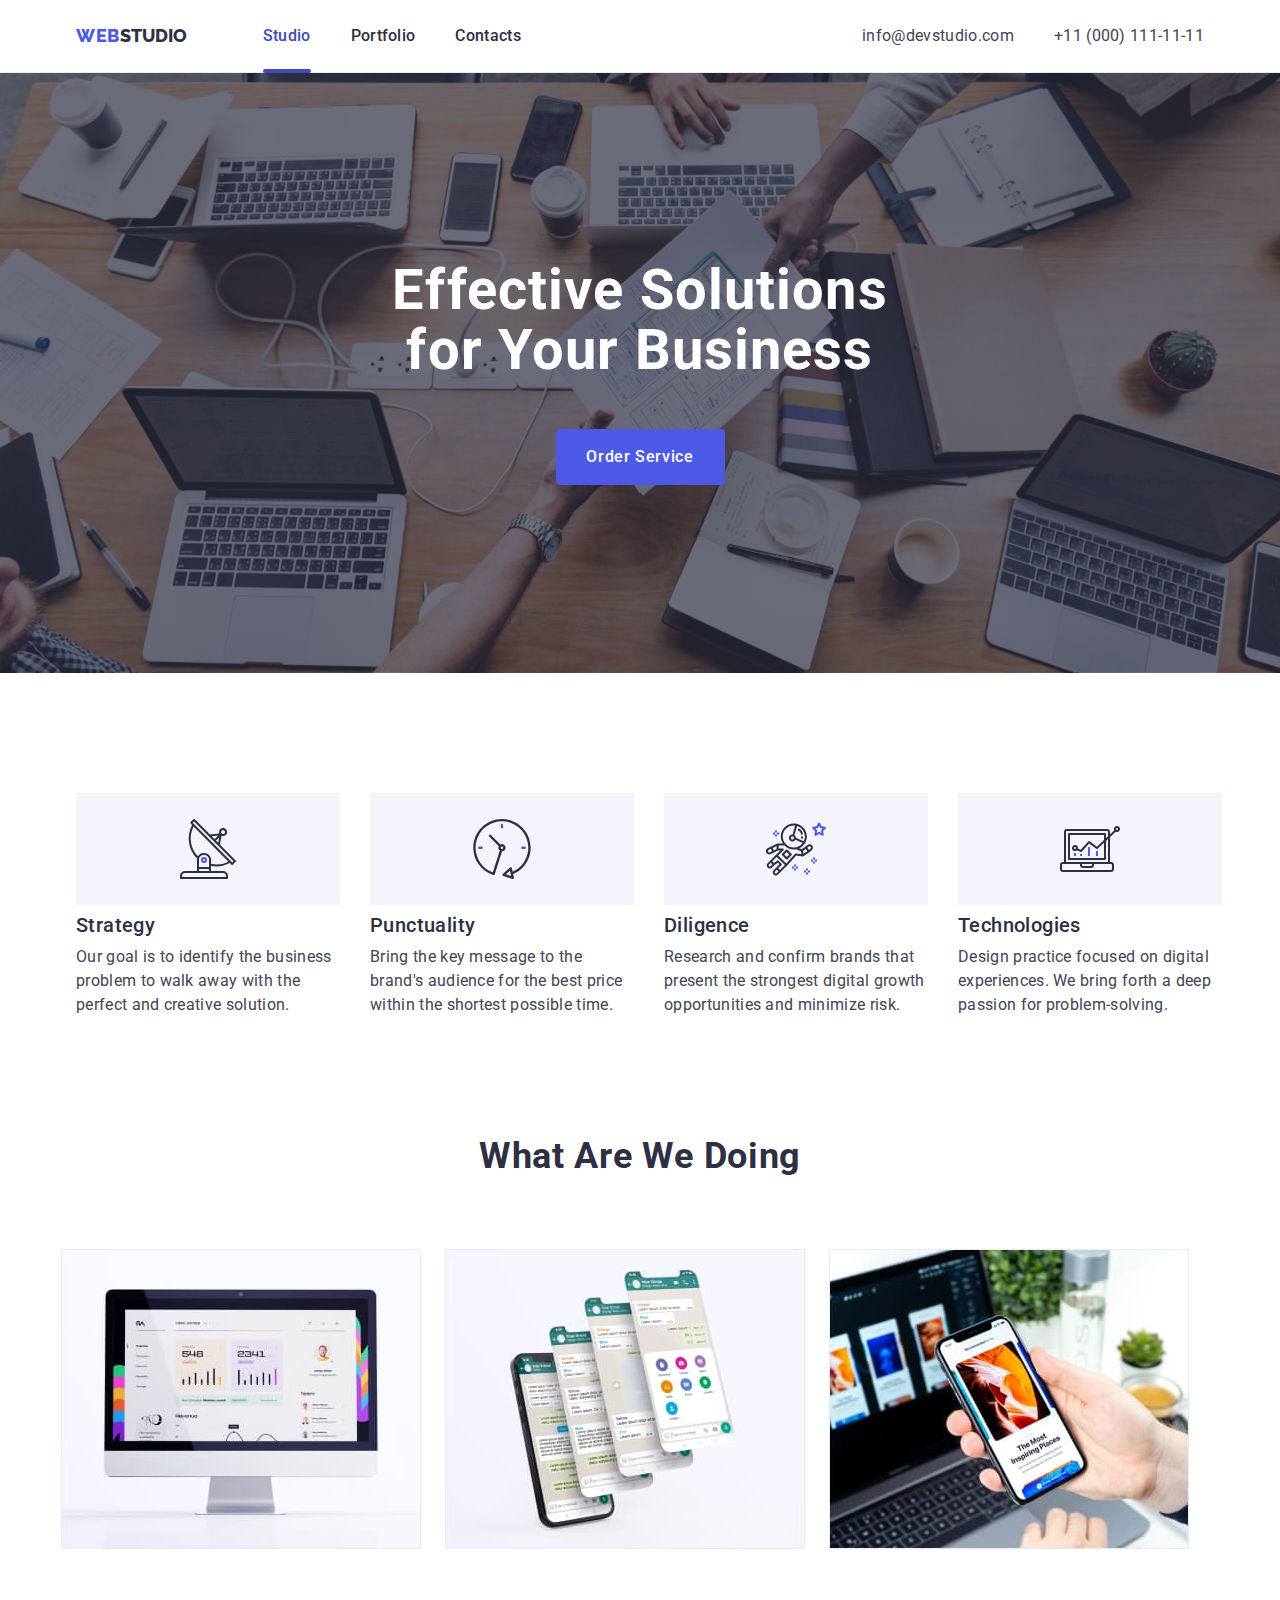
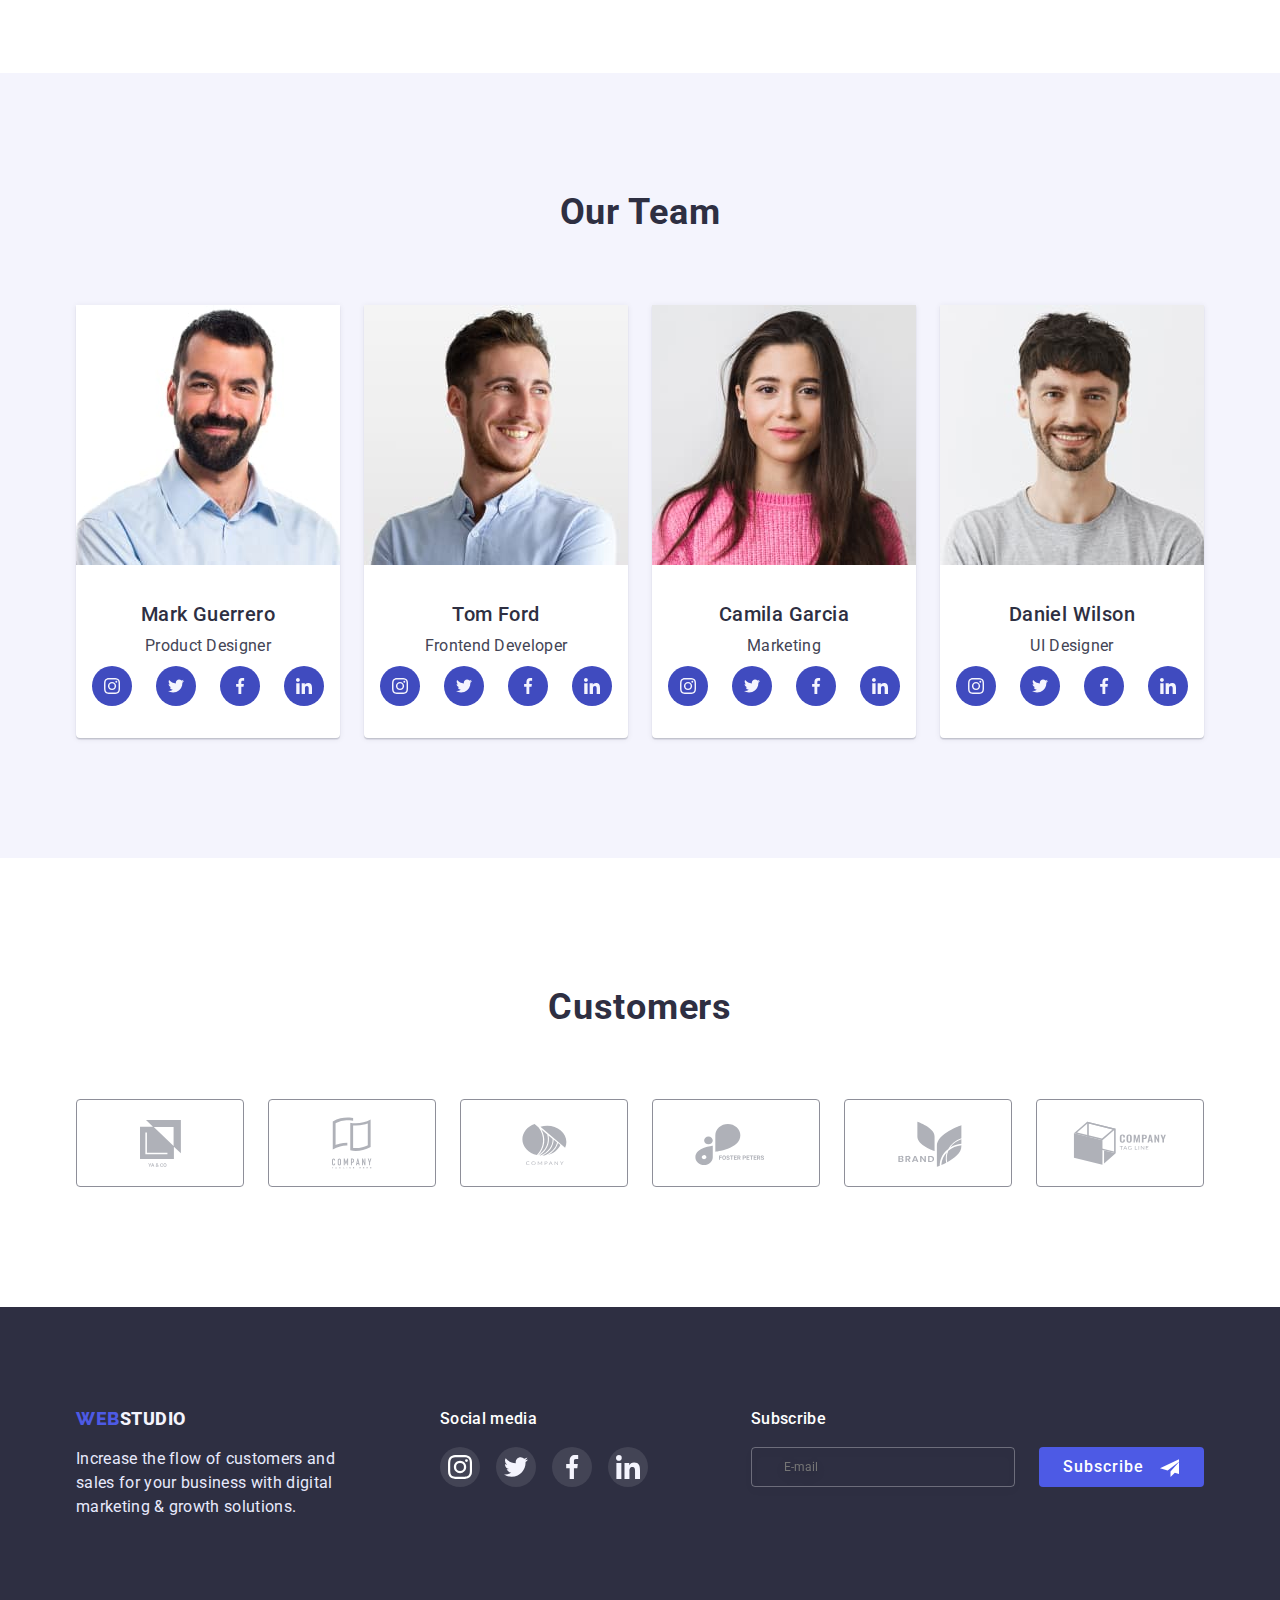
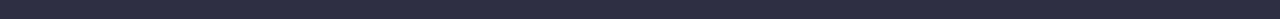
==== commit 360fcc42: "hw6 changes impleneted" ====
--- a/index.html
+++ b/index.html
@@ -465,7 +465,7 @@
               class="footer-email"
             />
             <!-- <input type="button" name="button" class="footer-button" value="Subscribe"> -->
-            <button type="button" class="footer-button">
+            <button type="submit" class="footer-button">
               Subscribe<svg
                 class="subscribe-icon"
                 xmlns="http://www.w3.org/2000/svg"
@@ -493,9 +493,10 @@
         <p class="modal-title">Leave your contacts and we will call you back</p>
         <form class="modal-form">
           <div class="modal-field">
-            <label class="modal-label" for="user-name">Tel</label>
+            <label class="modal-label" for="user-name">Name</label>
             <div class="input-wrap">
               <input
+                id="user-name"
                 type="text"
                 name="user-name"
                 class="modal-input"
@@ -510,6 +511,7 @@
             <label class="modal-label" for="user-number">Tel</label>
             <div class="input-wrap">
               <input
+                id="user-number"
                 type="tel"
                 name="user-number"
                 class="modal-input"
@@ -523,6 +525,7 @@
             <label class="modal-label" for="user-email">Email</label>
             <div class="input-wrap">
               <input
+                id="user-email"
                 type="email"
                 name="user-email"
                 class="modal-input"
@@ -533,22 +536,35 @@
               </svg>
             </div>
           </div>
-          <label
-            ><span class="modal-label">Comment</span>
+
+          <div class="modal-field">
+            <label class="modal-label">Comment</label>
             <textarea
               class="modal-comment-textarea"
+              id="comment"
               name="comment"
               rows="5"
               required
               placeholder="Text input"
             ></textarea>
-          </label>
+          </div>
           <div class="modal-checkbox">
-            <input type="checkbox" name="agreement" value="" required />
-            <span class="modal-checkbox-text"
+            <input
+              class="input-check"
+              type="checkbox"
+              id="agreement"
+              name="agreement"
+              value="true"
+              required
+            />
+            <label for="agreement" class="modal-checkbox-text"
+              >I accept the terms and conditions of the
+              <a class="modal-checkbox-link" href="">Privacy Policy</a></label
+            >
+            <!-- <span class="modal-checkbox-text"
               >I accept the terms and conditions of the
             </span>
-            <a class="modal-checkbox-link" href="">Privacy Policy</a>
+            <a class="modal-checkbox-link" href="">Privacy Policy</a> -->
           </div>
           <button class="modal-submit-button" type="submit">
             <span class="send-text">Send</span>
--- a/css/styles.css
+++ b/css/styles.css
@@ -449,7 +449,7 @@
 .footer-subscribe {
   text-align: start;
   display: inline-block;
-  margin-left: 80px;
+  margin-left: auto;
 }
 
 .footer-form {
@@ -599,7 +599,7 @@
   left: 50%;
   transform: translate(-50%, -50%) scale(1);
   border-radius: 4px;
-  padding: 24px;
+  padding:72px 24px 24px 24px;
   transition: transform 250ms linear;
 }
 
@@ -617,6 +617,9 @@
   margin-left: auto;
   padding: 0;
   border: 1px solid rgba(0, 0, 0, 0.1);
+  position: absolute;
+  top: 24px;
+  right: 24px;
 }
 
 .modal-close:is(:hover, :focus) {
@@ -643,13 +646,12 @@
   text-align: center;
   letter-spacing: 0.02em;
   color: #2e2f42;
-  padding-top: 24px;
   margin-bottom: 16px;
 }
 .modal-form {
 }
 .modal-input {
-  padding-left: 30px;
+  padding-left: 44px;
   height: 40px;
   width: 100%;
   background-color: transparent;
@@ -670,6 +672,7 @@
 }
 
 .modal-icon {
+  margin-left: 19px;
   width: 18px;
   height: 18px;
   position: absolute;
@@ -707,19 +710,23 @@
   font-size: 12px;
   line-height: 1.17;
   letter-spacing: 0.04em;
-  color: rgba(117, 117, 117, 0.5);
+  color: black;
+  padding-top: 8px;
+  padding-left: 16px;
 }
 
 .modal-comment-textarea:focus,
 .modal-comment-textarea:hover {
   outline: none;
   border-color: var(--action-color);
+  
 }
 
 .modal-input-comment::placeholder {
   font-size: 12px;
   text-align: center;
   position: absolute;
+  color: rgba(117, 117, 117, 0.5);
 }
 
 .modal-checkbox {
@@ -733,15 +740,36 @@
   line-height: 1.17;
   letter-spacing: 0.04em;
   color: #757575;
-}
-
+  display: flex;
+  align-items: end;
+  position: relative;
+}
+.modal-checkbox-text::before {
+  content: "";
+  border: 1.25px solid #2e2f42;
+  width: 16px;
+  height: 16px;
+  border-radius: 2px;
+  margin-right: 8px;
+}
+.input-check {
+  display: none;
+}
+
+.input-check:checked + .modal-checkbox-text::before {
+  background-color: #404bbf;
+  background-image: url(../images/tick.svg);
+  background-repeat: no-repeat;
+  background-position: center;
+  border-color: #404bbf;
+}
 .modal-checkbox-link {
   color: #4d5ae5;
-
   font-weight: 400;
   font-size: 12px;
   line-height: 1.17;
   letter-spacing: 0.04em;
+  margin-left: 7px;
 }
 
 .modal-submit-button {
